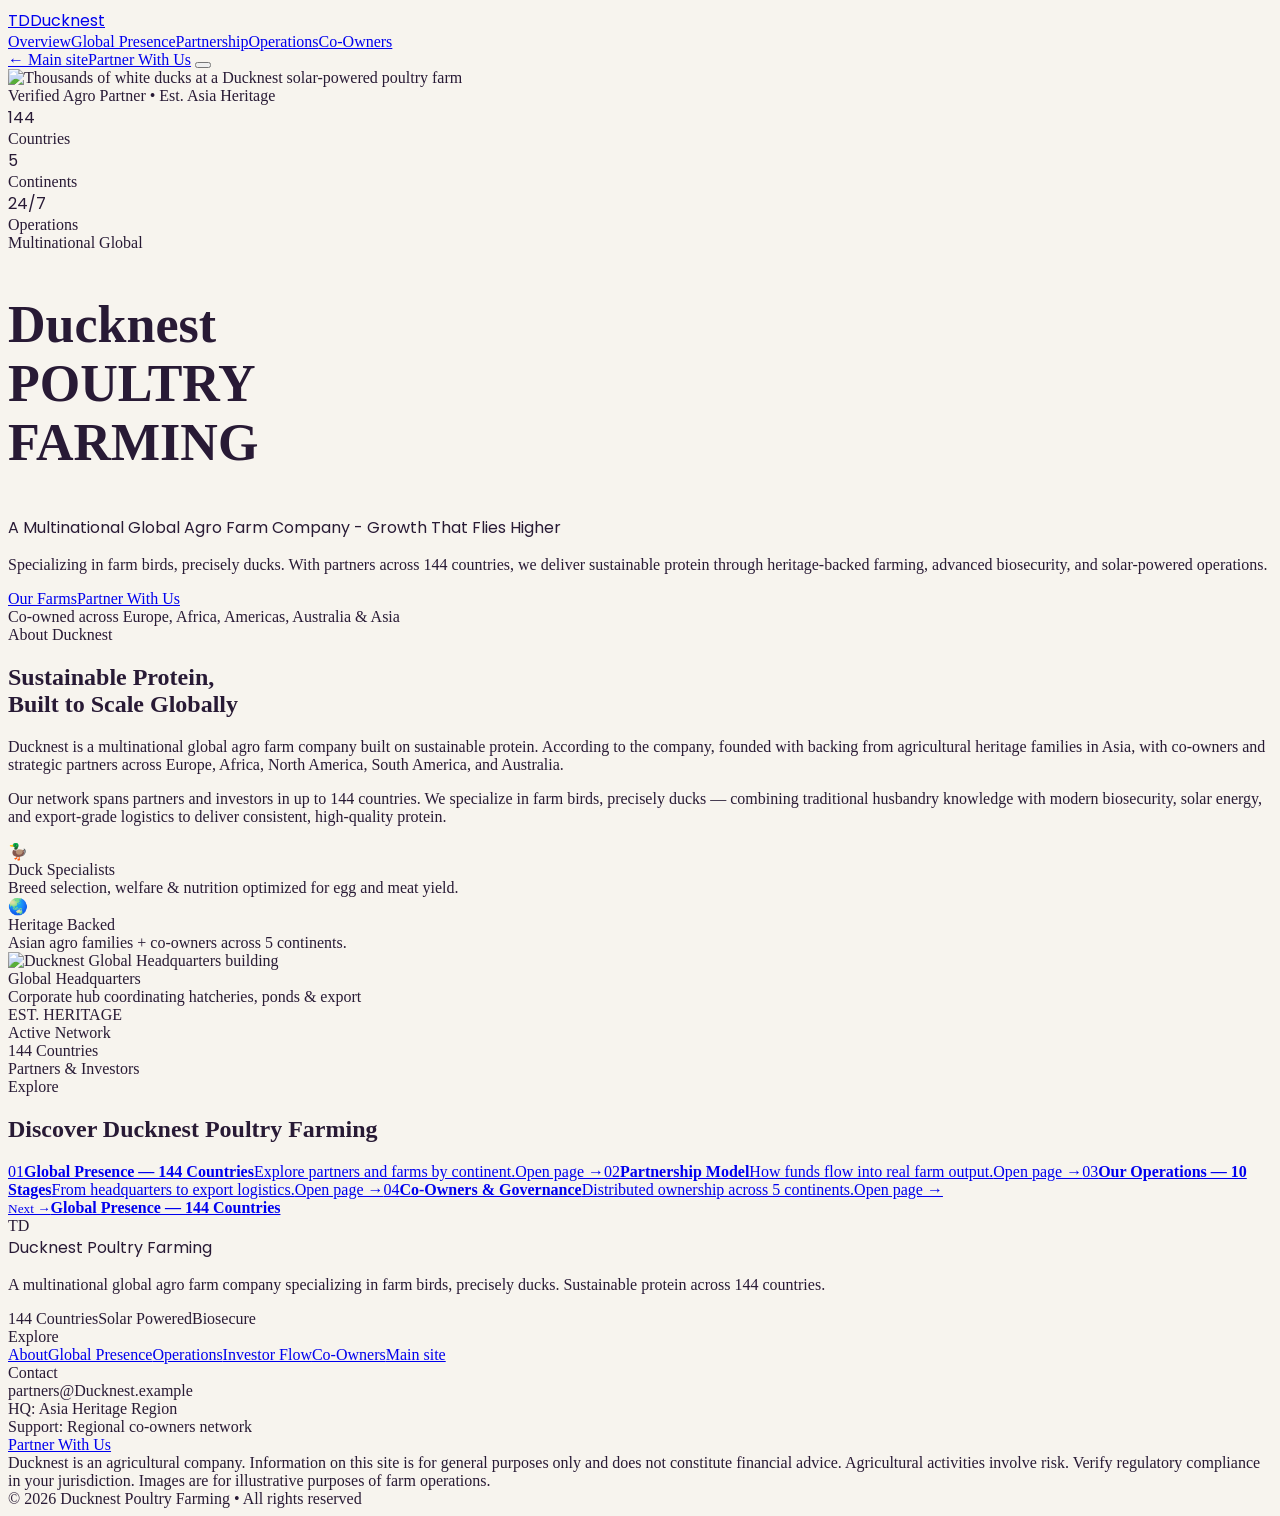
==== poultry/index.html @ 5f6599c2 "Add files via upload" ====
<!DOCTYPE html>
<html lang="en">
<head>
<meta charset="utf-8">
<meta name="viewport" content="width=device-width, initial-scale=1">
<title>Ducknest Poultry Farming — Sustainable Duck Protein | Ducknest Poultry Farming</title>
<meta name="description" content="Ducknest Poultry Farming is a multinational agro farm company specializing in ducks, with partners across 144 countries.">
<meta name="theme-color" content="#2A0F4D">
<link rel="icon" href="../images/ducknest-3d-logo.png">
<link rel="preconnect" href="https://fonts.googleapis.com">
<link rel="preconnect" href="https://fonts.gstatic.com" crossorigin>
<link rel="preload" as="style" href="https://fonts.googleapis.com/css2?family=Poppins:wght@600;700;800&family=Inter:wght@400;500;600&display=swap" onload="this.onload=null;this.rel='stylesheet'">
<noscript><link rel="stylesheet" href="https://fonts.googleapis.com/css2?family=Poppins:wght@600;700;800&family=Inter:wght@400;500;600&display=swap"></noscript>
<link rel="preload" as="image" href="assets/img/ducks-farm.webp" fetchpriority="high">
<link rel="stylesheet" href="assets/css/poultry.css">

<style id="ducknest-royal-luxury-theme">
:root{--ducknest-purple:#2A0F4D;--ducknest-purple-2:#432064;--ducknest-gold:#C8A24A;--ducknest-ivory:#F7F4EE;--ducknest-lavender:#EDE3F5;--ducknest-silver:#BFC0C8;--ducknest-ink:#281A35;--ducknest-muted:#756B80}
html,body{background-color:var(--ducknest-ivory);color:var(--ducknest-ink)}
header,.topbar,.site-header{border-color:rgba(200,162,74,.28)!important}
button.primary,button[type=submit],.btn-primary,.primary-btn,.cta,.action-card{background-color:var(--ducknest-gold);border-color:var(--ducknest-gold);color:#281A35}
button.primary:hover,button[type=submit]:hover,.btn-primary:hover,.primary-btn:hover,.cta:hover{background-color:#B58C37;border-color:#B58C37}
.card,.section-card,.panel,.dashboard-card,.stat-card,.modal,.login-card{border-color:rgba(200,162,74,.22)}
input:focus,select:focus,textarea:focus{border-color:var(--ducknest-gold)!important;box-shadow:0 0 0 3px rgba(200,162,74,.16)!important}
::selection{background:var(--ducknest-purple);color:var(--ducknest-ivory)}
</style>
</head>
<body class="min-h-screen bg-white text-slate-900 antialiased">
<header class="sticky top-0 z-50 td-header"><div class="mx-auto max-w-[1280px] px-4 sm:px-6 lg:px-8 h-[72px] flex items-center justify-between">
<a href="index.html" class="flex items-center gap-3" aria-label="Ducknest Poultry Farming home"><span class="w-10 h-10 rounded-full gold-gradient flex items-center justify-center font-black text-[18px] text-[#2A0F4D] tracking-tight" style="font-family:Poppins">TD</span><span class="font-bold text-[19px] tracking-tight text-[#2A0F4D]" style="font-family:Poppins">Ducknest</span></a>
<nav class="td-nav" aria-label="Poultry pages"><a href="index.html" class="td-link td-active">Overview</a><a href="global.html" class="td-link">Global Presence</a><a href="partnership.html" class="td-link">Partnership</a><a href="operations.html" class="td-link">Operations</a><a href="co-owners.html" class="td-link">Co-Owners</a></nav>
<div class="flex items-center gap-3"><a href="../index.html" class="td-back">← Main site</a><a href="partnership.html" class="td-cta gold-gradient">Partner With Us</a>
<button type="button" class="td-burger" id="tdBurger" aria-label="Menu" aria-expanded="false" aria-controls="tdMobile"><span></span><span></span><span></span></button></div></div>
<div class="td-mobile" id="tdMobile" hidden><div class="td-mobile-in"><a href="index.html" class=td-active>Poultry Home</a><a href="global.html">Global Presence — 144 Countries</a><a href="partnership.html">Partnership Model</a><a href="operations.html">Our Operations — 10 Stages</a><a href="co-owners.html">Co-Owners & Governance</a><a href="../index.html" class="td-mobile-back">← Back to Ducknest main site</a></div></div></header>
<main>
<section class="relative flex flex-col lg:flex-row min-h-[680px] overflow-hidden"><div class="relative lg:w-[45%] pattern-light flex items-center justify-center p-8 lg:p-16"><div class="absolute inset-0 overflow-hidden pointer-events-none"><div class="shard top-[18%] -left-[10%] rotate-[8deg]"></div><div class="shard top-[34%] -left-[10%] rotate-[8deg]"></div><div class="shard top-[62%] -left-[10%] rotate-[8deg]"></div><div class="shard top-[84%] -left-[10%] rotate-[8deg]"></div></div><div class="relative w-full max-w-[440px]"><div class="rounded-[28px] overflow-hidden bg-white shadow-[0_20px_80px_-20px_rgba(15,35,80,0.25)] border border-white p-3"><div class="rounded-[18px] overflow-hidden bg-[#F1F5F9] aspect-[4/3] relative"><img alt="Thousands of white ducks at a Ducknest solar-powered poultry farm" class="w-full h-full object-cover" decoding="async" fetchpriority="high" height="864" src="assets/img/ducks-farm.webp" style="object-position:50% 60%" width="860"/><div class="absolute bottom-3 left-3 right-3 bg-white/90 backdrop-blur rounded-full px-3 py-2 flex items-center gap-2 text-[11px] font-semibold text-[#2A0F4D]"><span class="w-2 h-2 rounded-full bg-emerald-500 animate-pulse"></span> Verified Agro Partner • Est. Asia Heritage</div></div></div><div class="mt-6 grid grid-cols-3 gap-4"><div class="bg-white rounded-2xl border border-slate-200 p-4 text-center shadow-sm"><div class="font-extrabold text-[#2A0F4D] text-[18px] leading-none" style="font-family: Poppins;">144</div><div class="text-[10px] uppercase tracking-widest text-slate-500 mt-1 font-semibold">Countries</div></div><div class="bg-white rounded-2xl border border-slate-200 p-4 text-center shadow-sm"><div class="font-extrabold text-[#2A0F4D] text-[18px] leading-none" style="font-family: Poppins;">5</div><div class="text-[10px] uppercase tracking-widest text-slate-500 mt-1 font-semibold">Continents</div></div><div class="bg-white rounded-2xl border border-slate-200 p-4 text-center shadow-sm"><div class="font-extrabold text-[#2A0F4D] text-[18px] leading-none" style="font-family: Poppins;">24/7</div><div class="text-[10px] uppercase tracking-widest text-slate-500 mt-1 font-semibold">Operations</div></div></div></div></div><div class="relative lg:w-[55%] pattern-navy flex items-center px-8 lg:px-20 py-16 lg:py-24"><div class="absolute inset-0 bg-[#2A0F4D]/85"></div><div class="absolute inset-0 bg-gradient-to-br from-[#2A0F4D]/60 via-transparent to-[#1D1030]/80"></div><div class="absolute inset-0 pointer-events-none"><div class="absolute w-1 h-1 bg-[#C8A24A] rounded-full blur-[0.2px] top-[18%] left-[22%]"></div><div class="absolute w-1.5 h-1.5 bg-[#C8A24A] rounded-full top-[34%] right-[18%] opacity-80"></div><div class="absolute w-1 h-1 bg-[#C8A24A] rounded-full top-[62%] left-[38%] opacity-60"></div><div class="absolute w-2 h-2 bg-[#C8A24A]/70 rounded-full top-[78%] right-[28%] blur-[0.3px]"></div><div class="absolute w-1 h-1 bg-white/60 rounded-full top-[12%] right-[42%]"></div></div><div class="relative z-10 max-w-[560px] lg:ml-6"><div class="inline-flex items-center gap-2 border border-[#C8A24A]/30 bg-white/[0.06] rounded-full px-3 py-1 text-[11px] tracking-widest font-semibold text-[#C8A24A] uppercase"><span class="w-1.5 h-1.5 bg-[#C8A24A] rounded-full"></span> Multinational Global</div><h1 class="mt-6 text-white font-extrabold leading-[0.95] tracking-tight" style="font-size: clamp(32px, 4.2vw, 52px);">Ducknest<br/>POULTRY<br/>FARMING</h1><p class="mt-5 text-[#C8A24A] font-semibold text-[16px] lg:text-[18px] leading-snug" style="font-family: Poppins;">A Multinational Global Agro Farm Company - Growth That Flies Higher</p><p class="mt-4 text-white/70 text-[14px] lg:text-[15px] leading-relaxed max-w-[44ch]">Specializing in farm birds, precisely ducks. With partners across 144 countries, we deliver sustainable protein through heritage-backed farming, advanced biosecurity, and solar-powered operations.</p><div class="mt-8 flex flex-wrap gap-3"><a class="gold-gradient text-[#2A0F4D] font-bold text-[13px] tracking-wide px-7 py-[13px] rounded-full hover:brightness-105 transition shadow-[0_8px_20px_-8px_rgba(212,175,55,0.6)]" href="operations.html">Our Farms</a><a class="navy-btn font-bold text-[13px] tracking-wide px-7 py-[13px] rounded-full hover:bg-[#102a5c] transition" href="partnership.html">Partner With Us</a></div><div class="mt-10 flex items-center gap-3 text-white/40 text-[11px]"><span class="h-px w-10 bg-white/20"></span>Co-owned across Europe, Africa, Americas, Australia &amp; Asia</div></div></div></section><section class="relative pattern-light border-t border-slate-200" id="about"><div class="mx-auto max-w-[1280px] px-6 lg:px-8 py-20 lg:py-28 grid lg:grid-cols-[1.1fr_0.9fr] gap-12 lg:gap-16 items-center"><div class=""><div class="inline-flex items-center gap-2 bg-white border border-slate-200 rounded-full px-3 py-1 text-[11px] font-semibold tracking-widest uppercase text-[#2A0F4D]">About Ducknest</div><h2 class="mt-5 text-[#2A0F4D] font-extrabold text-[32px] lg:text-[40px] leading-tight tracking-tight">Sustainable Protein,<br/>Built to Scale Globally</h2><div class="mt-6 space-y-4 text-[15px] leading-relaxed text-slate-600"><p><span class="font-semibold text-[#2A0F4D]">Ducknest</span> is a multinational global agro farm company built on sustainable protein. According to the company, founded with backing from agricultural heritage families in Asia, with co-owners and strategic partners across Europe, Africa, North America, South America, and Australia.</p><p>Our network spans partners and investors in up to 144 countries. We specialize in farm birds, precisely ducks — combining traditional husbandry knowledge with modern biosecurity, solar energy, and export-grade logistics to deliver consistent, high-quality protein.</p><div class="grid grid-cols-2 gap-4 pt-4"><div class="bg-white rounded-2xl border border-slate-200 p-4"><div class="text-[20px]">🦆</div><div class="mt-2 font-bold text-[#2A0F4D] text-[14px]">Duck Specialists</div><div class="text-[12px] text-slate-500 mt-1 leading-snug">Breed selection, welfare &amp; nutrition optimized for egg and meat yield.</div></div><div class="bg-white rounded-2xl border border-slate-200 p-4"><div class="text-[20px]">🌏</div><div class="mt-2 font-bold text-[#2A0F4D] text-[14px]">Heritage Backed</div><div class="text-[12px] text-slate-500 mt-1 leading-snug">Asian agro families + co-owners across 5 continents.</div></div></div></div></div><div class="relative"><div class="rounded-[28px] overflow-hidden bg-white p-2 shadow-[0_20px_60px_-20px_rgba(15,35,80,0.3)] border border-slate-200"><div class="rounded-[20px] overflow-hidden aspect-[4/3] bg-slate-100"><img alt="Ducknest Global Headquarters building" class="w-full h-full object-cover" decoding="async" height="600" loading="lazy" src="assets/img/global-hq.webp" width="900"/></div><div class="p-4 flex items-start justify-between gap-4"><div><div class="font-bold text-[#2A0F4D] text-[14px]">Global Headquarters</div><div class="text-[12px] text-slate-500 mt-1">Corporate hub coordinating hatcheries, ponds &amp; export</div></div><span class="shrink-0 gold-gradient text-[#2A0F4D] text-[10px] font-bold px-3 py-1.5 rounded-full">EST. HERITAGE</span></div></div><div class="absolute -bottom-6 -left-6 hidden lg:block bg-[#2A0F4D] text-white rounded-2xl px-5 py-4 border border-[#C8A24A]/30 shadow-xl"><div class="text-[11px] tracking-widest uppercase text-[#C8A24A] font-semibold">Active Network</div><div class="font-extrabold text-[22px] mt-1">144 Countries</div><div class="text-[11px] text-white/60 mt-1">Partners &amp; Investors</div></div></div></div></section><section class="relative pattern-light border-t border-slate-200"><div class="mx-auto max-w-[1280px] px-6 lg:px-8 py-16 lg:py-20">
<div class="inline-flex bg-white border border-slate-200 rounded-full px-3 py-1 text-[11px] font-semibold tracking-widest uppercase text-[#2A0F4D]">Explore</div>
<h2 class="mt-5 font-extrabold text-[#2A0F4D] text-[28px] lg:text-[36px] leading-tight tracking-tight">Discover Ducknest Poultry Farming</h2>
<div class="td-tiles"><a class="td-tile" href="global.html"><span class="td-tile-n">01</span><strong>Global Presence — 144 Countries</strong><span class="td-tile-d">Explore partners and farms by continent.</span><span class="td-tile-go">Open page →</span></a><a class="td-tile" href="partnership.html"><span class="td-tile-n">02</span><strong>Partnership Model</strong><span class="td-tile-d">How funds flow into real farm output.</span><span class="td-tile-go">Open page →</span></a><a class="td-tile" href="operations.html"><span class="td-tile-n">03</span><strong>Our Operations — 10 Stages</strong><span class="td-tile-d">From headquarters to export logistics.</span><span class="td-tile-go">Open page →</span></a><a class="td-tile" href="co-owners.html"><span class="td-tile-n">04</span><strong>Co-Owners & Governance</strong><span class="td-tile-d">Distributed ownership across 5 continents.</span><span class="td-tile-go">Open page →</span></a></div></div></section>
</main>
<nav class="td-pager" aria-label="Page navigation"><div class="mx-auto max-w-[1280px] px-6 lg:px-8"><span></span><a class="td-pg td-next" href="global.html"><small>Next →</small><strong>Global Presence — 144 Countries</strong></a></div></nav>
<footer class="bg-[#1D1030] text-white border-t border-white/10"><div class="mx-auto max-w-[1280px] px-6 lg:px-8 py-14"><div class="flex flex-col lg:flex-row justify-between gap-10"><div class="max-w-[380px]"><div class="flex items-center gap-3"><div class="w-10 h-10 rounded-full gold-gradient flex items-center justify-center font-black text-[#1D1030]">TD</div><span class="font-extrabold text-[18px] tracking-tight" style="font-family: Poppins;">Ducknest Poultry Farming</span></div><p class="mt-4 text-white/50 text-[12px] leading-relaxed">A multinational global agro farm company specializing in farm birds, precisely ducks. Sustainable protein across 144 countries.</p><div class="mt-6 flex flex-wrap gap-2"><span class="border border-[#C8A24A]/30 bg-white/[0.04] rounded-full px-3 py-1 text-[11px] text-[#C8A24A]">144 Countries</span><span class="border border-white/10 bg-white/[0.04] rounded-full px-3 py-1 text-[11px] text-white/60">Solar Powered</span><span class="border border-white/10 bg-white/[0.04] rounded-full px-3 py-1 text-[11px] text-white/60">Biosecure</span></div></div><div class="grid grid-cols-2 gap-8 text-[13px]"><div><div class="font-bold text-white tracking-wide">Explore</div><div class="mt-4 flex flex-col gap-2.5 text-white/60"><a class="text-left hover:text-white transition" href="index.html">About</a><a class="text-left hover:text-white transition" href="global.html">Global Presence</a><a class="text-left hover:text-white transition" href="operations.html">Operations</a><a class="text-left hover:text-white transition" href="partnership.html">Investor Flow</a><a class="text-left hover:text-white transition" href="co-owners.html">Co-Owners</a><a class="text-left hover:text-white transition" href="../index.html">Main site</a></div></div><div><div class="font-bold text-white tracking-wide">Contact</div><div class="mt-4 space-y-2 text-white/60 text-[12px] leading-relaxed"><div>partners@Ducknest.example</div><div>HQ: Asia Heritage Region</div><div>Support: Regional co-owners network</div></div><a class="mt-5 gold-gradient text-[#1D1030] font-bold text-[12px] px-5 py-2.5 rounded-full hover:brightness-110 transition inline-block" href="partnership.html">Partner With Us</a></div></div></div><div class="mt-12 pt-8 border-t border-white/10 flex flex-col lg:flex-row gap-4 justify-between"><div class="text-[11px] leading-relaxed text-white/40 max-w-[64ch]">Ducknest is an agricultural company. Information on this site is for general purposes only and does not constitute financial advice. Agricultural activities involve risk. Verify regulatory compliance in your jurisdiction. Images are for illustrative purposes of farm operations.</div><div class="text-[11px] text-white/30 whitespace-nowrap">© 2026 Ducknest Poultry Farming • All rights reserved</div></div></div></footer>
<script src="assets/js/poultry.js" defer></script>
</body>
</html>
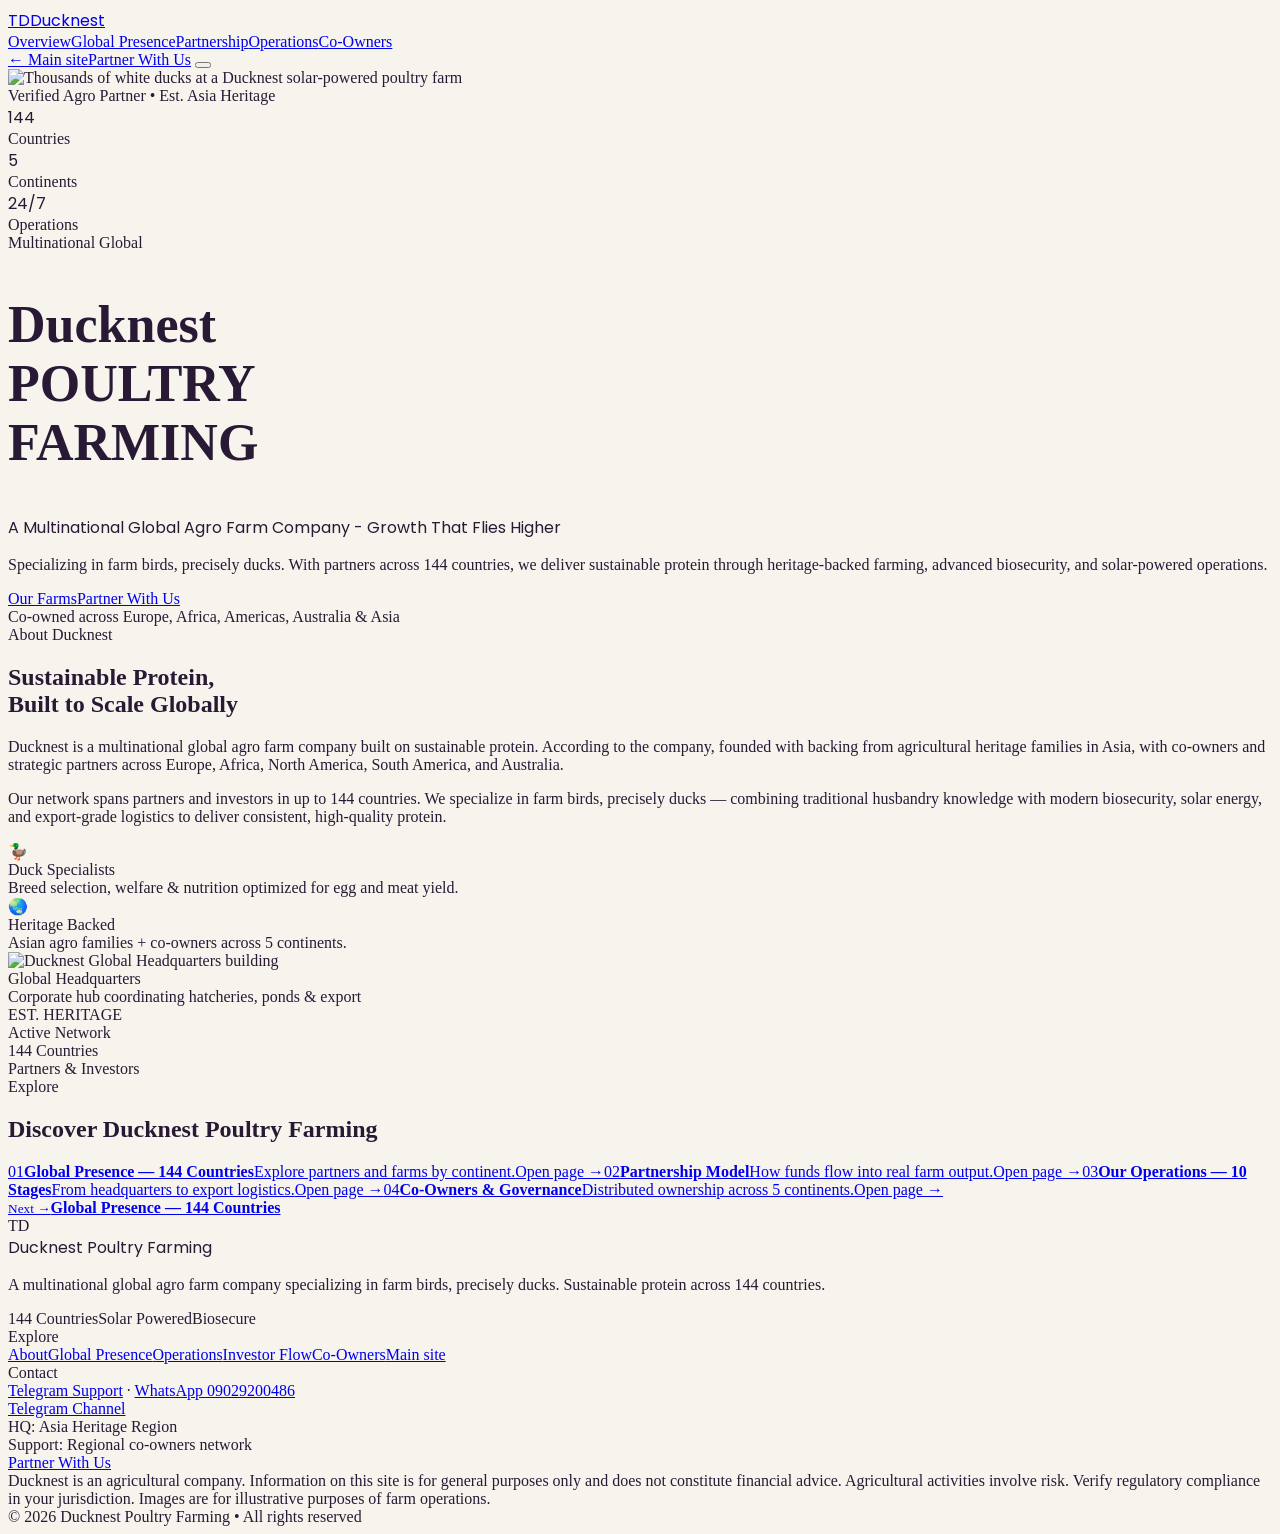
==== commit ee8e5670: "Add files via upload" ====
--- a/poultry/index.html
+++ b/poultry/index.html
@@ -39,7 +39,7 @@
 <div class="td-tiles"><a class="td-tile" href="global.html"><span class="td-tile-n">01</span><strong>Global Presence — 144 Countries</strong><span class="td-tile-d">Explore partners and farms by continent.</span><span class="td-tile-go">Open page →</span></a><a class="td-tile" href="partnership.html"><span class="td-tile-n">02</span><strong>Partnership Model</strong><span class="td-tile-d">How funds flow into real farm output.</span><span class="td-tile-go">Open page →</span></a><a class="td-tile" href="operations.html"><span class="td-tile-n">03</span><strong>Our Operations — 10 Stages</strong><span class="td-tile-d">From headquarters to export logistics.</span><span class="td-tile-go">Open page →</span></a><a class="td-tile" href="co-owners.html"><span class="td-tile-n">04</span><strong>Co-Owners & Governance</strong><span class="td-tile-d">Distributed ownership across 5 continents.</span><span class="td-tile-go">Open page →</span></a></div></div></section>
 </main>
 <nav class="td-pager" aria-label="Page navigation"><div class="mx-auto max-w-[1280px] px-6 lg:px-8"><span></span><a class="td-pg td-next" href="global.html"><small>Next →</small><strong>Global Presence — 144 Countries</strong></a></div></nav>
-<footer class="bg-[#1D1030] text-white border-t border-white/10"><div class="mx-auto max-w-[1280px] px-6 lg:px-8 py-14"><div class="flex flex-col lg:flex-row justify-between gap-10"><div class="max-w-[380px]"><div class="flex items-center gap-3"><div class="w-10 h-10 rounded-full gold-gradient flex items-center justify-center font-black text-[#1D1030]">TD</div><span class="font-extrabold text-[18px] tracking-tight" style="font-family: Poppins;">Ducknest Poultry Farming</span></div><p class="mt-4 text-white/50 text-[12px] leading-relaxed">A multinational global agro farm company specializing in farm birds, precisely ducks. Sustainable protein across 144 countries.</p><div class="mt-6 flex flex-wrap gap-2"><span class="border border-[#C8A24A]/30 bg-white/[0.04] rounded-full px-3 py-1 text-[11px] text-[#C8A24A]">144 Countries</span><span class="border border-white/10 bg-white/[0.04] rounded-full px-3 py-1 text-[11px] text-white/60">Solar Powered</span><span class="border border-white/10 bg-white/[0.04] rounded-full px-3 py-1 text-[11px] text-white/60">Biosecure</span></div></div><div class="grid grid-cols-2 gap-8 text-[13px]"><div><div class="font-bold text-white tracking-wide">Explore</div><div class="mt-4 flex flex-col gap-2.5 text-white/60"><a class="text-left hover:text-white transition" href="index.html">About</a><a class="text-left hover:text-white transition" href="global.html">Global Presence</a><a class="text-left hover:text-white transition" href="operations.html">Operations</a><a class="text-left hover:text-white transition" href="partnership.html">Investor Flow</a><a class="text-left hover:text-white transition" href="co-owners.html">Co-Owners</a><a class="text-left hover:text-white transition" href="../index.html">Main site</a></div></div><div><div class="font-bold text-white tracking-wide">Contact</div><div class="mt-4 space-y-2 text-white/60 text-[12px] leading-relaxed"><div>partners@Ducknest.example</div><div>HQ: Asia Heritage Region</div><div>Support: Regional co-owners network</div></div><a class="mt-5 gold-gradient text-[#1D1030] font-bold text-[12px] px-5 py-2.5 rounded-full hover:brightness-110 transition inline-block" href="partnership.html">Partner With Us</a></div></div></div><div class="mt-12 pt-8 border-t border-white/10 flex flex-col lg:flex-row gap-4 justify-between"><div class="text-[11px] leading-relaxed text-white/40 max-w-[64ch]">Ducknest is an agricultural company. Information on this site is for general purposes only and does not constitute financial advice. Agricultural activities involve risk. Verify regulatory compliance in your jurisdiction. Images are for illustrative purposes of farm operations.</div><div class="text-[11px] text-white/30 whitespace-nowrap">© 2026 Ducknest Poultry Farming • All rights reserved</div></div></div></footer>
+<footer class="bg-[#1D1030] text-white border-t border-white/10"><div class="mx-auto max-w-[1280px] px-6 lg:px-8 py-14"><div class="flex flex-col lg:flex-row justify-between gap-10"><div class="max-w-[380px]"><div class="flex items-center gap-3"><div class="w-10 h-10 rounded-full gold-gradient flex items-center justify-center font-black text-[#1D1030]">TD</div><span class="font-extrabold text-[18px] tracking-tight" style="font-family: Poppins;">Ducknest Poultry Farming</span></div><p class="mt-4 text-white/50 text-[12px] leading-relaxed">A multinational global agro farm company specializing in farm birds, precisely ducks. Sustainable protein across 144 countries.</p><div class="mt-6 flex flex-wrap gap-2"><span class="border border-[#C8A24A]/30 bg-white/[0.04] rounded-full px-3 py-1 text-[11px] text-[#C8A24A]">144 Countries</span><span class="border border-white/10 bg-white/[0.04] rounded-full px-3 py-1 text-[11px] text-white/60">Solar Powered</span><span class="border border-white/10 bg-white/[0.04] rounded-full px-3 py-1 text-[11px] text-white/60">Biosecure</span></div></div><div class="grid grid-cols-2 gap-8 text-[13px]"><div><div class="font-bold text-white tracking-wide">Explore</div><div class="mt-4 flex flex-col gap-2.5 text-white/60"><a class="text-left hover:text-white transition" href="index.html">About</a><a class="text-left hover:text-white transition" href="global.html">Global Presence</a><a class="text-left hover:text-white transition" href="operations.html">Operations</a><a class="text-left hover:text-white transition" href="partnership.html">Investor Flow</a><a class="text-left hover:text-white transition" href="co-owners.html">Co-Owners</a><a class="text-left hover:text-white transition" href="../index.html">Main site</a></div></div><div><div class="font-bold text-white tracking-wide">Contact</div><div class="mt-4 space-y-2 text-white/60 text-[12px] leading-relaxed"><div><a href="https://t.me/ducknestcustomerservice" target="_blank" rel="noopener" class="hover:text-white">Telegram Support</a> · <a href="https://wa.me/2349029200486" target="_blank" rel="noopener" class="hover:text-white">WhatsApp 09029200486</a></div><div><a href="https://t.me/ducknestfinance" target="_blank" rel="noopener" class="hover:text-white">Telegram Channel</a></div><div>HQ: Asia Heritage Region</div><div>Support: Regional co-owners network</div></div><a class="mt-5 gold-gradient text-[#1D1030] font-bold text-[12px] px-5 py-2.5 rounded-full hover:brightness-110 transition inline-block" href="partnership.html">Partner With Us</a></div></div></div><div class="mt-12 pt-8 border-t border-white/10 flex flex-col lg:flex-row gap-4 justify-between"><div class="text-[11px] leading-relaxed text-white/40 max-w-[64ch]">Ducknest is an agricultural company. Information on this site is for general purposes only and does not constitute financial advice. Agricultural activities involve risk. Verify regulatory compliance in your jurisdiction. Images are for illustrative purposes of farm operations.</div><div class="text-[11px] text-white/30 whitespace-nowrap">© 2026 Ducknest Poultry Farming • All rights reserved</div></div></div></footer>
 <script src="assets/js/poultry.js" defer></script>
 </body>
 </html>
